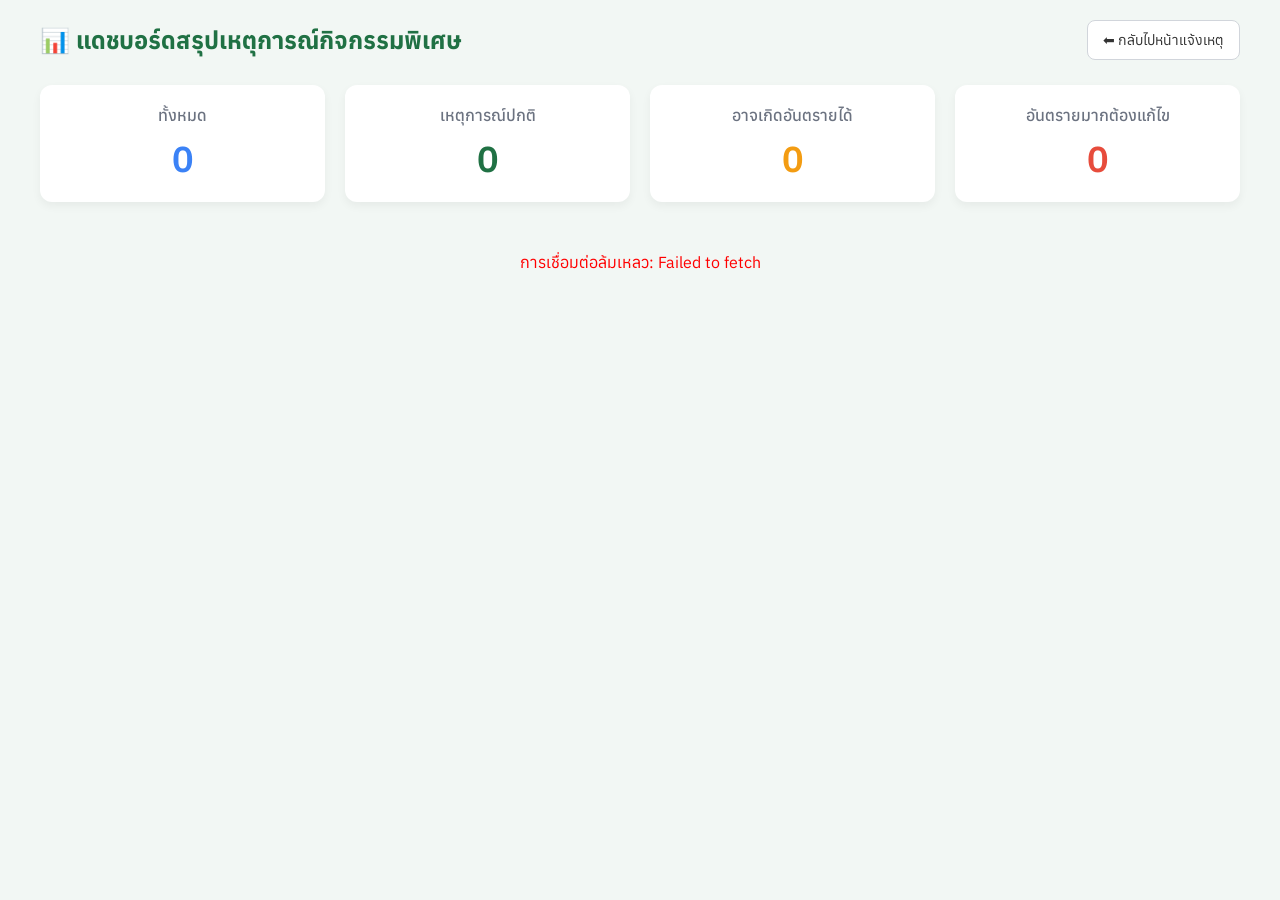
==== dashboard.html @ bd1c69f9 "Add files via upload" ====
<!DOCTYPE html>
<html lang="th">
<head>
  <meta charset="UTF-8">
  <meta name="viewport" content="width=device-width, initial-scale=1.0">
  <title>แดชบอร์ด - สรุปรายงานเหตุการณ์</title>
  <link rel="preconnect" href="https://fonts.googleapis.com">
  <link rel="preconnect" href="https://fonts.gstatic.com" crossorigin>
  <link href="https://fonts.googleapis.com/css2?family=Anuphan:wght@300;400;500;600&display=swap" rel="stylesheet">
  <link rel="stylesheet" href="dashboard.css">
</head>
<body>

<div class="dashboard-container">
  <div class="header-section">
    <h2>📊 แดชบอร์ดสรุปเหตุการณ์กิจกรรมพิเศษ</h2>
    <a href="index.html" class="back-btn">⬅ กลับไปหน้าแจ้งเหตุ</a>
  </div>

  <div class="summary-cards">
    <div class="card card-total">
      <h3>ทั้งหมด</h3>
      <h1 id="count-total">0</h1>
    </div>
    <div class="card card-normal">
      <h3>เหตุการณ์ปกติ</h3>
      <h1 id="count-normal">0</h1>
    </div>
    <div class="card card-warning">
      <h3>อาจเกิดอันตรายได้</h3>
      <h1 id="count-warning">0</h1>
    </div>
    <div class="card card-danger">
      <h3>อันตรายมากต้องแก้ไข</h3>
      <h1 id="count-danger">0</h1>
    </div>
  </div>

  <!-- เปลี่ยนจากตาราง (table-container) มาใช้ incidents-list แทน -->
  <div id="incidents-list" class="incidents-list">
    <div class="loading-text" style="text-align: center; color: #6b7280; padding: 40px;">กำลังโหลดข้อมูล...</div>
  </div>

</div>

<script src="config.js"></script>
<script src="dashboard.js"></script>
</body>
</html>
---- dashboard.css ----
:root {
  --theme-green: #207144;
  --bg-color: #f2f7f4;
}
body {
  font-family: 'Anuphan', sans-serif;
  background-color: var(--bg-color);
  color: #333;
  padding: 20px;
  margin: 0;
}
.dashboard-container {
  max-width: 1200px;
  margin: 0 auto;
}
.header-section {
  display: flex;
  justify-content: space-between;
  align-items: center;
  margin-bottom: 25px;
}
.header-section h2 {
  color: var(--theme-green);
  margin: 0;
}
.back-btn {
  text-decoration: none;
  background-color: white;
  color: #333;
  padding: 10px 15px;
  border-radius: 8px;
  border: 1px solid #d1d5db;
  font-size: 14px;
  transition: all 0.2s;
}
.back-btn:hover {
  background-color: #eef5f0;
  border-color: var(--theme-green);
  color: var(--theme-green);
}
.summary-cards {
  display: grid;
  grid-template-columns: repeat(auto-fit, minmax(200px, 1fr));
  gap: 20px;
  margin-bottom: 30px;
}
.card {
  background: white;
  padding: 20px;
  border-radius: 12px;
  box-shadow: 0 4px 10px rgba(0,0,0,0.05);
  text-align: center;
}
.card h3 {
  margin: 0 0 10px 0;
  font-size: 16px;
  font-weight: 500;
  color: #6b7280;
}
.card h1 {
  margin: 0;
  font-size: 36px;
  font-weight: 600;
}
.card-total h1 { color: #3b82f6; }
.card-normal h1 { color: var(--theme-green); }
.card-warning h1 { color: #f39c12; }
.card-danger h1 { color: #e74c3c; }

.table-container {
  background: white;
  border-radius: 12px;
  padding: 20px;
  box-shadow: 0 4px 10px rgba(0,0,0,0.05);
  overflow-x: auto;
}
table {
  width: 100%;
  border-collapse: collapse;
  min-width: 800px;
}
th, td {
  padding: 15px;
  text-align: left;
  border-bottom: 1px solid #f3f4f6;
  font-size: 14px;
}
th {
  background-color: #f9fafb;
  font-weight: 600;
  color: #4b5563;
}
.badge {
  padding: 5px 10px;
  border-radius: 20px;
  font-size: 12px;
  font-weight: 500;
  display: inline-block;
}
.badge-normal { background: #eef5f0; color: var(--theme-green); }
.badge-warning { background: #fdf2e9; color: #d35400; }
.badge-danger { background: #fdedec; color: #c0392b; }
.loading-text {
  text-align: center;
  color: #6b7280;
  padding: 30px !important;
}
.img-preview {
  width: 40px;
  height: 40px;
  object-fit: cover;
  border-radius: 4px;
  margin-right: 5px;
  border: 1px solid #ddd;
}
.img-preview:hover {
  opacity: 0.8;
}
/* --- ส่วนจัดการเลย์เอาต์ของการ์ด (Card Layout) --- */
.incidents-list {
  display: flex;
  flex-direction: column;
  gap: 20px;
}
.incident-card {
  display: flex;
  background: white;
  border-radius: 12px;
  box-shadow: 0 4px 10px rgba(0,0,0,0.05);
  overflow: hidden;
  padding: 20px;
  gap: 25px;
}
.card-left {
  flex: 0 0 320px; /* ขยายขนาดกล่องรูปภาพขึ้นเล็กน้อย */
  display: flex;
  flex-direction: column;
}
.card-right {
  flex: 1;
  display: flex;
  flex-direction: column;
}

/* --- ส่วนจัดการสไลเดอร์ (Image Slider) --- */
.slider-container {
  position: relative;
  width: 100%;
  height: 240px;
  border-radius: 8px;
  overflow: hidden;
  background: #f3f4f6;
  border: 1px solid #e5e7eb;
}
.slide {
  position: absolute;
  top: 0;
  left: 0;
  width: 100%;
  height: 100%;
  object-fit: cover;
  opacity: 0;
  transition: opacity 0.5s ease-in-out; /* ทำให้เปลี่ยนภาพแบบสมูธ */
  z-index: 1;
}
.slide.active {
  opacity: 1;
  z-index: 2;
}
.slider-btn {
  position: absolute;
  top: 50%;
  transform: translateY(-50%);
  background: rgba(0, 0, 0, 0.4);
  color: white;
  border: none;
  width: 36px;
  height: 36px;
  cursor: pointer;
  z-index: 3;
  border-radius: 50%;
  font-size: 16px;
  display: flex;
  align-items: center;
  justify-content: center;
  transition: background 0.3s;
}
.slider-btn:hover {
  background: rgba(0, 0, 0, 0.8);
}
.slider-btn.prev { left: 10px; }
.slider-btn.next { right: 10px; }

.slider-dots {
  position: absolute;
  bottom: 15px;
  left: 50%;
  transform: translateX(-50%);
  z-index: 3;
  display: flex;
  gap: 6px;
}
.dot {
  width: 8px;
  height: 8px;
  background: rgba(255, 255, 255, 0.5);
  border-radius: 50%;
  cursor: pointer;
  transition: all 0.3s;
}
.dot.active {
  background: white;
  transform: scale(1.3);
  box-shadow: 0 0 3px rgba(0,0,0,0.5);
}
.no-image {
  width: 100%;
  height: 100%;
  display: flex;
  align-items: center;
  justify-content: center;
  color: #9ca3af;
  font-size: 14px;
}

/* --- ส่วนรายละเอียด (Details) --- */
.incident-header {
  display: flex;
  justify-content: space-between;
  margin-bottom: 15px;
  border-bottom: 1px solid #f3f4f6;
  padding-bottom: 15px;
}
.incident-info p {
  margin: 8px 0;
  font-size: 15px;
  color: #374151;
}
.incident-info strong {
  color: #111827;
}
.detail-box {
  background: #f9fafb;
  padding: 12px;
  border-radius: 8px;
  margin-top: 5px;
  border: 1px solid #f3f4f6;
}

/* รองรับจอมือถือ */
@media (max-width: 768px) {
  .incident-card { flex-direction: column; }
  .card-left { flex: auto; width: 100%; }
}
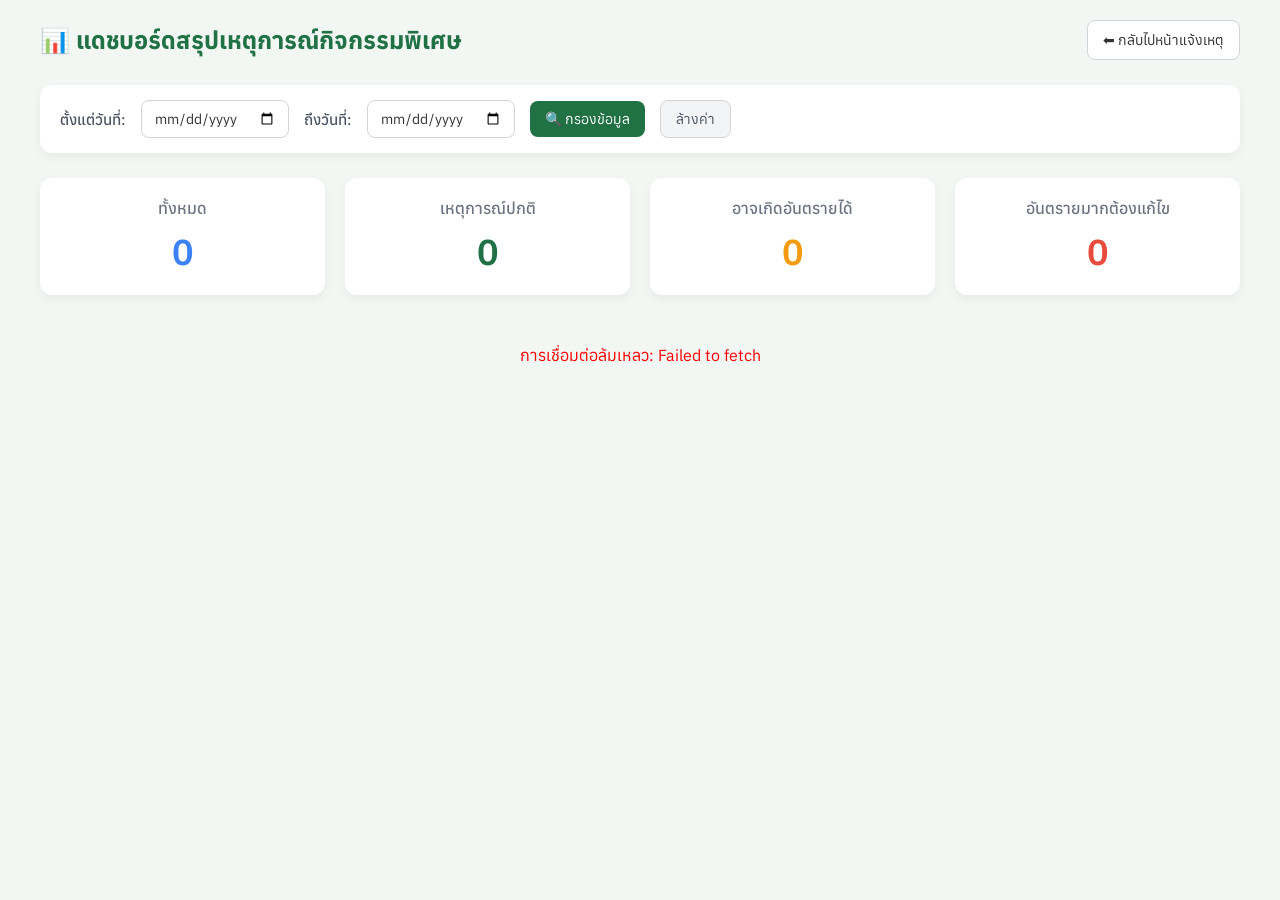
==== commit 3ccfecef: "Add files via upload" ====
--- a/dashboard.html
+++ b/dashboard.html
@@ -15,6 +15,17 @@
   <div class="header-section">
     <h2>📊 แดชบอร์ดสรุปเหตุการณ์กิจกรรมพิเศษ</h2>
     <a href="index.html" class="back-btn">⬅ กลับไปหน้าแจ้งเหตุ</a>
+  </div>
+  <!-- เพิ่มส่วนของตัวกรองวันที่ -->
+  <div class="filter-section">
+    <label for="startDate">ตั้งแต่วันที่:</label>
+    <input type="date" id="startDate">
+    
+    <label for="endDate">ถึงวันที่:</label>
+    <input type="date" id="endDate">
+    
+    <button id="filterBtn" class="filter-btn">🔍 กรองข้อมูล</button>
+    <button id="clearFilterBtn" class="clear-btn">ล้างค่า</button>
   </div>
 
   <div class="summary-cards">
--- a/dashboard.css
+++ b/dashboard.css
@@ -251,4 +251,69 @@
 @media (max-width: 768px) {
   .incident-card { flex-direction: column; }
   .card-left { flex: auto; width: 100%; }
+}
+/* --- ส่วนตัวกรองวันที่ (Date Filter) --- */
+.filter-section {
+  display: flex;
+  gap: 15px;
+  align-items: center;
+  background: white;
+  padding: 15px 20px;
+  border-radius: 12px;
+  margin-bottom: 25px;
+  box-shadow: 0 4px 10px rgba(0,0,0,0.05);
+  flex-wrap: wrap;
+}
+.filter-section label {
+  font-weight: 500;
+  color: #4b5563;
+  font-size: 15px;
+}
+.filter-section input[type="date"] {
+  padding: 8px 12px;
+  border: 1px solid #d1d5db;
+  border-radius: 8px;
+  font-family: 'Anuphan', sans-serif;
+  font-size: 14px;
+  outline: none;
+  color: #333;
+}
+.filter-section input[type="date"]:focus {
+  border-color: var(--theme-green);
+}
+.filter-btn {
+  background-color: var(--theme-green);
+  color: white;
+  border: none;
+  padding: 9px 15px;
+  border-radius: 8px;
+  cursor: pointer;
+  font-family: 'Anuphan', sans-serif;
+  font-size: 14px;
+  transition: 0.2s;
+}
+.filter-btn:hover {
+  background-color: #165231;
+}
+.clear-btn {
+  background-color: #f3f4f6;
+  color: #4b5563;
+  border: 1px solid #d1d5db;
+  padding: 9px 15px;
+  border-radius: 8px;
+  cursor: pointer;
+  font-family: 'Anuphan', sans-serif;
+  font-size: 14px;
+  transition: 0.2s;
+}
+.clear-btn:hover {
+  background-color: #e5e7eb;
+}
+
+/* รองรับจอมือถือ */
+@media (max-width: 768px) {
+  .filter-section {
+    flex-direction: column;
+    align-items: stretch;
+  }
 }
